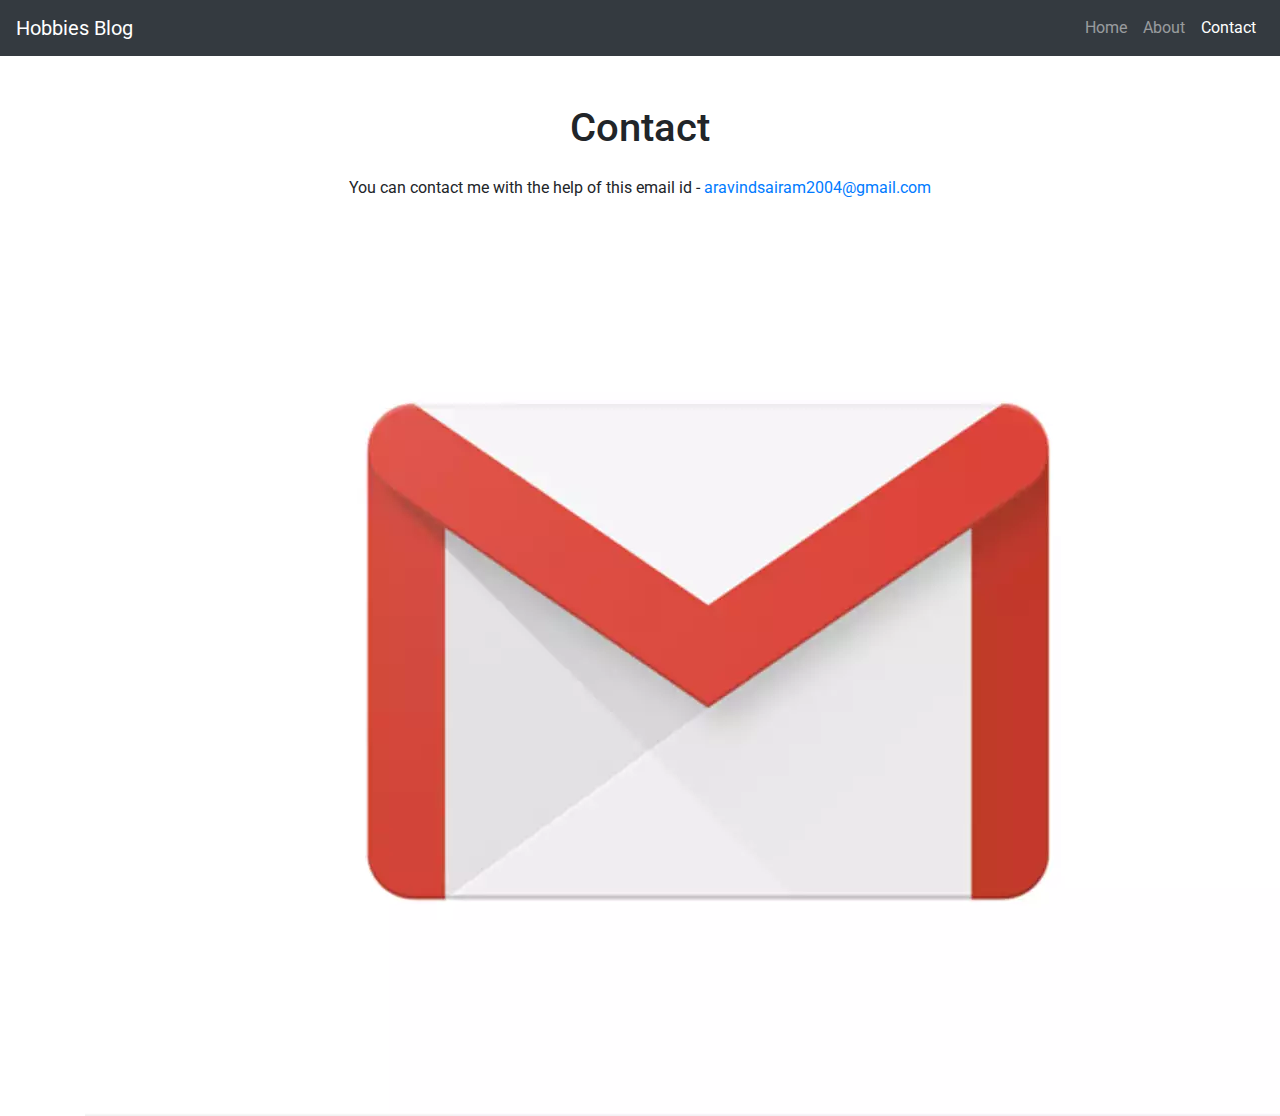
==== contact.html @ 0aec9f2e "Add files via upload" ====
<!DOCTYPE html>
<html lang="en">
<head>
    <meta charset="UTF-8">
    <meta name="viewport" content="width=device-width, initial-scale=1.0">
    <title>Contact</title>
    <link href="https://stackpath.bootstrapcdn.com/bootstrap/4.5.2/css/bootstrap.min.css" rel="stylesheet">
    <link href="https://fonts.googleapis.com/css2?family=Roboto:wght@400;700&display=swap" rel="stylesheet">
    <link href="css/styles.css" rel="stylesheet">
</head>
<body>
    <nav class="navbar navbar-expand-lg navbar-dark bg-dark">
        <a class="navbar-brand" href="index.html">Hobbies Blog</a>
        <button class="navbar-toggler" type="button" data-toggle="collapse" data-target="#navbarNav" aria-controls="navbarNav" aria-expanded="false" aria-label="Toggle navigation">
            <span class="navbar-toggler-icon"></span>
        </button>
        <div class="collapse navbar-collapse" id="navbarNav">
            <ul class="navbar-nav ml-auto">
                <li class="nav-item">
                    <a class="nav-link" href="index.html">Home</a>
                </li>
                <li class="nav-item">
                    <a class="nav-link" href="about.html">About</a>
                </li>
                <li class="nav-item active">
                    <a class="nav-link" href="#">Contact <span class="sr-only">(current)</span></a>
                </li>
            </ul>
        </div>
    </nav>

    <div class="container mt-5">
        <h1 class="mb-4 text-center">Contact</h1>
        <p class="text-center">You can contact me with the help of this email id - <a href="mailto:aravindsairam2004@gmail.com">aravindsairam2004@gmail.com</a></p>
        <img src="images/mail.jpg" >  
    </div>

    <script src="https://code.jquery.com/jquery-3.5.1.slim.min.js"></script>
    <script src="https://cdn.jsdelivr.net/npm/@popperjs/core@2.5.4/dist/umd/popper.min.js"></script>
    <script src="https://stackpath.bootstrapcdn.com/bootstrap/4.5.2/js/bootstrap.min.js"></script>
</body>
</html>
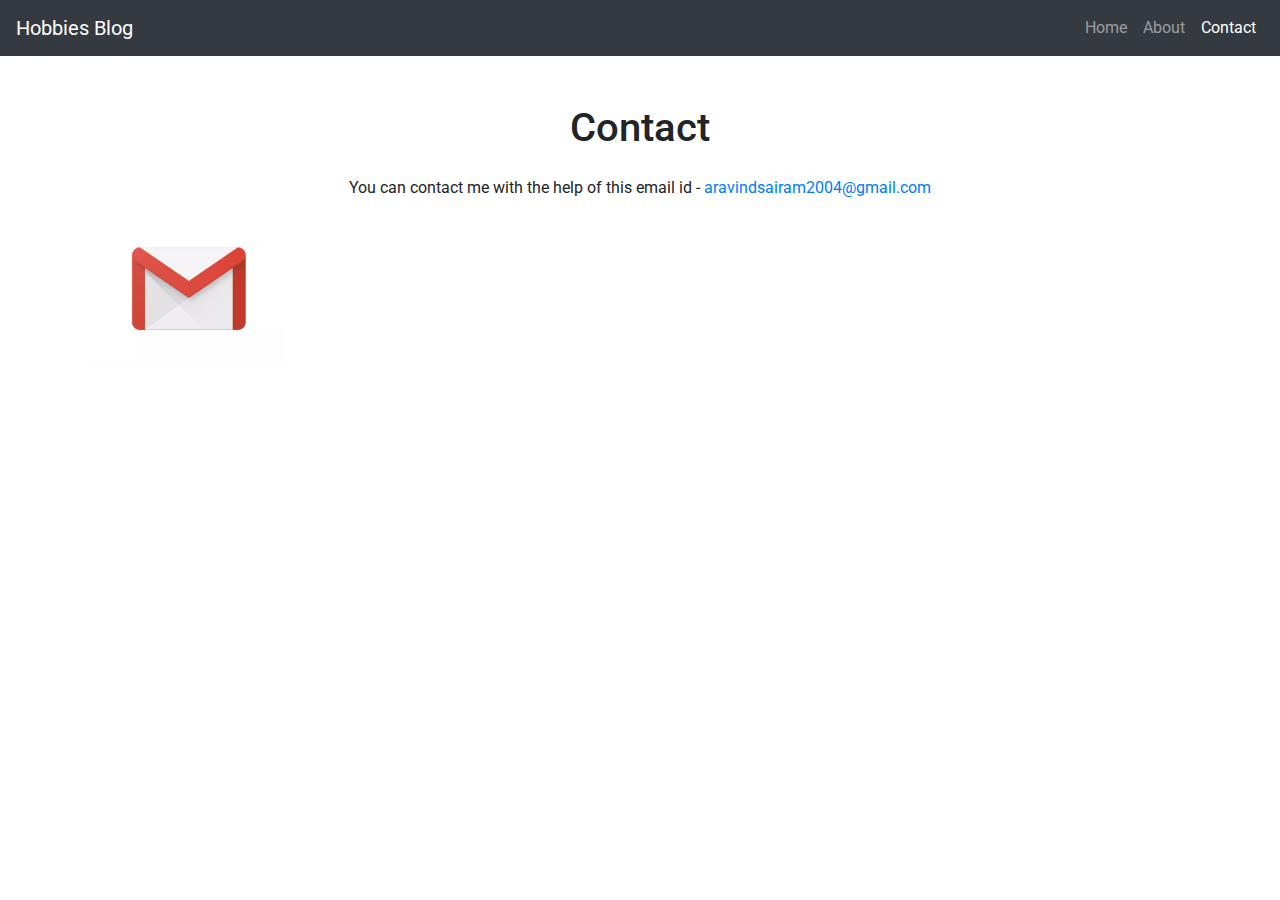
==== commit f282ac65: "Update contact.html" ====
--- a/contact.html
+++ b/contact.html
@@ -32,7 +32,7 @@
     <div class="container mt-5">
         <h1 class="mb-4 text-center">Contact</h1>
         <p class="text-center">You can contact me with the help of this email id - <a href="mailto:aravindsairam2004@gmail.com">aravindsairam2004@gmail.com</a></p>
-        <img src="images/mail.jpg" >  
+        <img src="images/mail.jpg" width = "200" height ="150">  
     </div>
 
     <script src="https://code.jquery.com/jquery-3.5.1.slim.min.js"></script>
